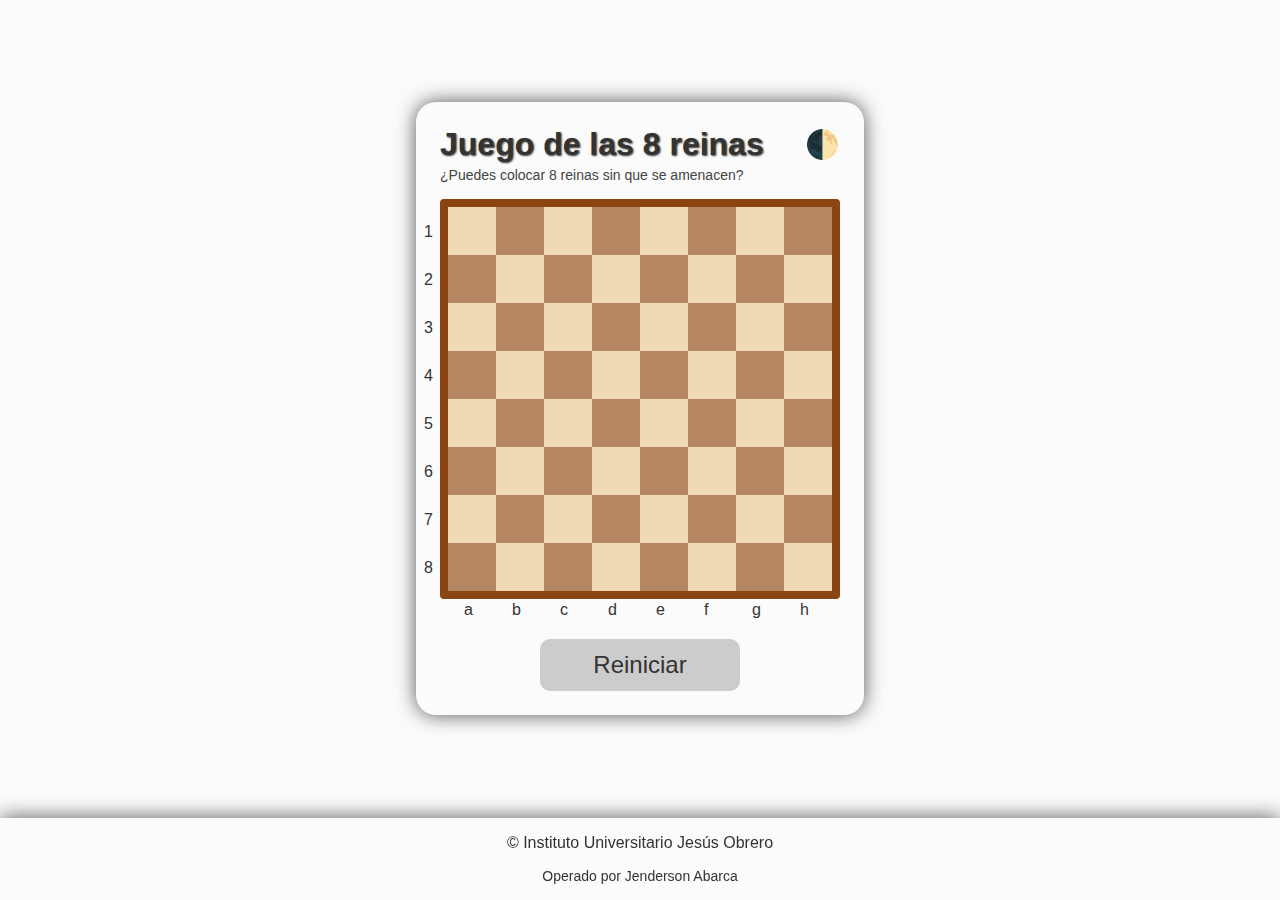
==== eight-queens-game/index.html @ 9d254e23 "Add files via upload" ====
<!DOCTYPE html>
<html lang="es" class="light">

<head>
    <meta charset="UTF-8">
    <meta name="viewport" content="width=device-width, initial-scale=1.0">
    <title>Juego de las 8 reinas</title>
    <link rel="stylesheet" href="style.css" />
    <link rel="stylesheet" href="coords.css" />
</head>

<body>
    <div class="Alert">
        <div class="Content">
            <h3 id="alertMessage"></h3>
            <button id="alertButton">Ok</button>
        </div>
    </div>
    <section class="GameContainer">
        <div class="Game">
            <h1>Juego de las 8 reinas <a href="#" class="theme-toggle" data-animation="polygon">🌓</a></h1>
            <p>¿Puedes colocar 8 reinas sin que se amenacen?</p>
            <div class="Board" id="board">
                <div class="Row">
                    <div class="Square">
                        <p></p>
                    </div>
                    <div class="Square">
                        <p></p>
                    </div>
                    <div class="Square">
                        <p></p>
                    </div>
                    <div class="Square">
                        <p></p>
                    </div>
                    <div class="Square">
                        <p></p>
                    </div>
                    <div class="Square">
                        <p></p>
                    </div>
                    <div class="Square">
                        <p></p>
                    </div>
                    <div class="Square">
                        <p></p>
                    </div>
                </div>
                <div class="Row">
                    <div class="Square">
                        <p></p>
                    </div>
                    <div class="Square">
                        <p></p>
                    </div>
                    <div class="Square">
                        <p></p>
                    </div>
                    <div class="Square">
                        <p></p>
                    </div>
                    <div class="Square">
                        <p></p>
                    </div>
                    <div class="Square">
                        <p></p>
                    </div>
                    <div class="Square">
                        <p></p>
                    </div>
                    <div class="Square">
                        <p></p>
                    </div>
                </div>
                <div class="Row">
                    <div class="Square">
                        <p></p>
                    </div>
                    <div class="Square">
                        <p></p>
                    </div>
                    <div class="Square">
                        <p></p>
                    </div>
                    <div class="Square">
                        <p></p>
                    </div>
                    <div class="Square">
                        <p></p>
                    </div>
                    <div class="Square">
                        <p></p>
                    </div>
                    <div class="Square">
                        <p></p>
                    </div>
                    <div class="Square">
                        <p></p>
                    </div>
                </div>
                <div class="Row">
                    <div class="Square">
                        <p></p>
                    </div>
                    <div class="Square">
                        <p></p>
                    </div>
                    <div class="Square">
                        <p></p>
                    </div>
                    <div class="Square">
                        <p></p>
                    </div>
                    <div class="Square">
                        <p></p>
                    </div>
                    <div class="Square">
                        <p></p>
                    </div>
                    <div class="Square">
                        <p></p>
                    </div>
                    <div class="Square">
                        <p></p>
                    </div>
                </div>
                <div class="Row">
                    <div class="Square">
                        <p></p>
                    </div>
                    <div class="Square">
                        <p></p>
                    </div>
                    <div class="Square">
                        <p></p>
                    </div>
                    <div class="Square">
                        <p></p>
                    </div>
                    <div class="Square">
                        <p></p>
                    </div>
                    <div class="Square">
                        <p></p>
                    </div>
                    <div class="Square">
                        <p></p>
                    </div>
                    <div class="Square">
                        <p></p>
                    </div>
                </div>
                <div class="Row">
                    <div class="Square">
                        <p></p>
                    </div>
                    <div class="Square">
                        <p></p>
                    </div>
                    <div class="Square">
                        <p></p>
                    </div>
                    <div class="Square">
                        <p></p>
                    </div>
                    <div class="Square">
                        <p></p>
                    </div>
                    <div class="Square">
                        <p></p>
                    </div>
                    <div class="Square">
                        <p></p>
                    </div>
                    <div class="Square">
                        <p></p>
                    </div>
                </div>
                <div class="Row">
                    <div class="Square">
                        <p></p>
                    </div>
                    <div class="Square">
                        <p></p>
                    </div>
                    <div class="Square">
                        <p></p>
                    </div>
                    <div class="Square">
                        <p></p>
                    </div>
                    <div class="Square">
                        <p></p>
                    </div>
                    <div class="Square">
                        <p></p>
                    </div>
                    <div class="Square">
                        <p></p>
                    </div>
                    <div class="Square">
                        <p></p>
                    </div>
                </div>
                <div class="Row">
                    <div class="Square">
                        <p></p>
                    </div>
                    <div class="Square">
                        <p></p>
                    </div>
                    <div class="Square">
                        <p></p>
                    </div>
                    <div class="Square">
                        <p></p>
                    </div>
                    <div class="Square">
                        <p></p>
                    </div>
                    <div class="Square">
                        <p></p>
                    </div>
                    <div class="Square">
                        <p></p>
                    </div>
                    <div class="Square">
                        <p></p>
                    </div>
                </div>
            </div>
            <button id="restartButton">Reiniciar</button>
        </div>
    </section>
    <footer>
        <p>&copy; Instituto Universitario Jesús Obrero</p>
        <span>Operado por Jenderson Abarca</span>
    </footer>
    <script src="script.js"></script>
    <script src="animation-registry.js"></script>
    <script src="toggle-theme.js"></script>
</body>

</html>
---- eight-queens-game/style.css ----
* {
    padding: 0;
    margin: 0;
    box-sizing: border-box;
    font-family: sans-serif;
}

.dark:root {
    --color-primary: #ffffff;
    --color-secondary: #bbbbbb;
    --background-primary: #1e1e1e;
    --background-secondary: #2c2c2c;
    --board-border: #333333;
    --square-light: #ebecd0;
    --square-dark: #779556;
    --button-background: #333333;
}

.light:root {
    --color-primary: #333333;
    --color-secondary: #444444;
    --background-primary: #fbfbfb;
    --background-secondary: #fbfbfb;
    --board-border: #8b4513;
    --square-light: #f0d9b5;
    --square-dark: #b58863;
    --button-background: #cccccc;
}

body {
    background: var(--background-primary);
}

.Alert {
    position: absolute;
    display: none;
    justify-content: center;
    align-items: center;
    width: 100%;
    height: 100vh;
    background: #000a;
    z-index: 2;
}

.Alert .Content {
    display: flex;
    flex-direction: column;
    justify-content: space-between;
    align-items: center;
    gap: 16px;
    width: 300px;
    padding: 16px;
    border-radius: 10px;
    background: var(--background-primary);
    color: var(--color-primary);
    box-shadow: 0 0 20px 0 #000a;
    animation-name: appear;
    animation-duration: 0.2s;
    animation-timing-function: ease;
    animation-iteration-count: 1;
}

.Alert h3 {
    font-size: 36px;
    text-align: center;
}

.Alert button {
    font-size: 16px;
    font-weight: 800;
    padding: 8px 16px;
    background: var(--button-background);
    color: var(--color-primary);
    border: none;
    cursor: pointer;
    border-radius: 10px;
}

.GameContainer {
    display: flex;
    justify-content: center;
    align-items: center;
    min-height: 100vh;
    padding-bottom: 84px;
    background: linear-gradient(135deg,
            var(--background-primary),

            var(--background-secondary));
}

.Game {
    background: var(--background-secondary);
    box-shadow: 0px 0px 20px 0px #000a;

    display: flex;
    flex-direction: column;
    justify-content: center;
    align-items: center;

    padding: 24px;
    border-radius: 20px;
    color: var(--color-primary);
    text-align: start;
}

.Game h1 {
    display: flex;
    justify-content: space-between;
    align-items: center;

    font-size: 32px;
    margin-bottom: 4px;
    text-shadow: 1px 1px 2px var(--color-primary);
    width: 100%;
}

.Game h1 a {
    text-decoration: none;
    font-size: 28px;
    text-shadow: none;
}

.Game p {
    font-size: 14px;
    color: var(--color-secondary);
    width: 200px;
    margin-bottom: 16px;
    width: 100%;
}

.Board {
    border: solid 8px var(--board-border);
    border-radius: 4px;
}

.Row {
    display: flex;
}

.Square {
    position: relative;
    width: 48px;
    height: 48px;
    display: flex;
    justify-content: center;
    align-items: center;
}

.Square p {
    position: relative;
    margin: 0;
    padding: 0;
    width: fit-content;
    font-size: 32px;
    color: #000;
    transition: 1s;
    left: 0;
    z-index: 1;
}

.Queen p {
    animation-name: appear;
    animation-duration: 0.2s;
    animation-timing-function: ease;
    animation-iteration-count: 1;
}

.Invalid p {
    animation-name: appear;
    animation-duration: 0.1s;
    animation-timing-function: ease;
    animation-iteration-count: 1;
}

.Killed p {
    animation-name: disappear;
    animation-duration: 1s;
    animation-timing-function: ease-in;
    animation-iteration-count: 1;
    transform: scale(0) translateY(64px);
}

@keyframes appear {
    0% {
        transform: scale(0);
    }

    50% {
        transform: scale(1.5);
    }

    100% {
        transform: scale(1);
    }
}

@keyframes disappear {
    0% {
        transform: scale(1) translateY(0) rotate(0deg);
        opacity: 1;
    }

    15% {
        transform: scale(1.5) translateY(-40px) rotate(45deg);
        opacity: 1;
    }

    100% {
        transform: scale(0) translateY(64px) rotate(360deg);
        opacity: 0;
    }
}

.Invalid::after {
    content: '';
    position: absolute;
    width: 100%;
    height: 100%;
    left: 0;
    top: 0;
    background: #ff000055;
}

.Row:nth-child(odd) .Square:nth-child(odd),
.Row:nth-child(even) .Square:nth-child(even) {
    background: var(--square-light);
}

.Row:nth-child(odd) .Square:nth-child(even),
.Row:nth-child(even) .Square:nth-child(odd) {
    background: var(--square-dark);
}

.Game button {
    padding: 12px 16px;
    width: 200px;
    border-radius: 10px;
    margin-top: 40px;
    font-size: 24px;
    background: var(--button-background);
    color: var(--color-primary);
    border: none;
    cursor: pointer;
}

footer {
    background: var(--background-secondary);
    box-shadow: 0px 0px 20px 0px #000a;

    position: fixed;
    bottom: 0;
    width: 100%;

    display: flex;
    flex-direction: column;
    align-items: center;
    gap: 16px;

    padding: 16px;
    color: var(--color-primary);
}

footer span {
    font-size: 14px;
}
---- eight-queens-game/coords.css ----
/*

    ROWS COORDS

*/

.Row {
    position: relative;
}

.Row::before {
    position: absolute;
    left: -24px;
    top: 16px;
    color: var(--color-primary);
    font-size: 16px;
}

.Row:nth-child(1)::before {
    content: '1';
}

.Row:nth-child(2)::before {
    content: '2';
}

.Row:nth-child(3)::before {
    content: '3';
}

.Row:nth-child(4)::before {
    content: '4';
}

.Row:nth-child(5)::before {
    content: '5';

}

.Row:nth-child(6)::before {
    content: '6';
}

.Row:nth-child(7)::before {
    content: '7';
}

.Row:nth-child(8)::before {
    content: '8';
}

/*

    COLUMNS COORDS

*/



.Row:last-child .Square {
    position: relative;
}

.Row:last-child .Square::before {
    position: absolute;
    left: 16px;
    bottom: -28px;
    color: var(--color-primary);
    font-size: 16px;
}

.Row:last-child .Square:nth-child(1)::before {
    content: 'a';
}

.Row:last-child .Square:nth-child(2)::before {
    content: 'b';
}

.Row:last-child .Square:nth-child(3)::before {
    content: 'c';
}

.Row:last-child .Square:nth-child(4)::before {
    content: 'd';
}

.Row:last-child .Square:nth-child(5)::before {
    content: 'e';
}

.Row:last-child .Square:nth-child(6)::before {
    content: 'f';
}

.Row:last-child .Square:nth-child(7)::before {
    content: 'g';
}

.Row:last-child .Square:nth-child(8)::before {
    content: 'h';
}
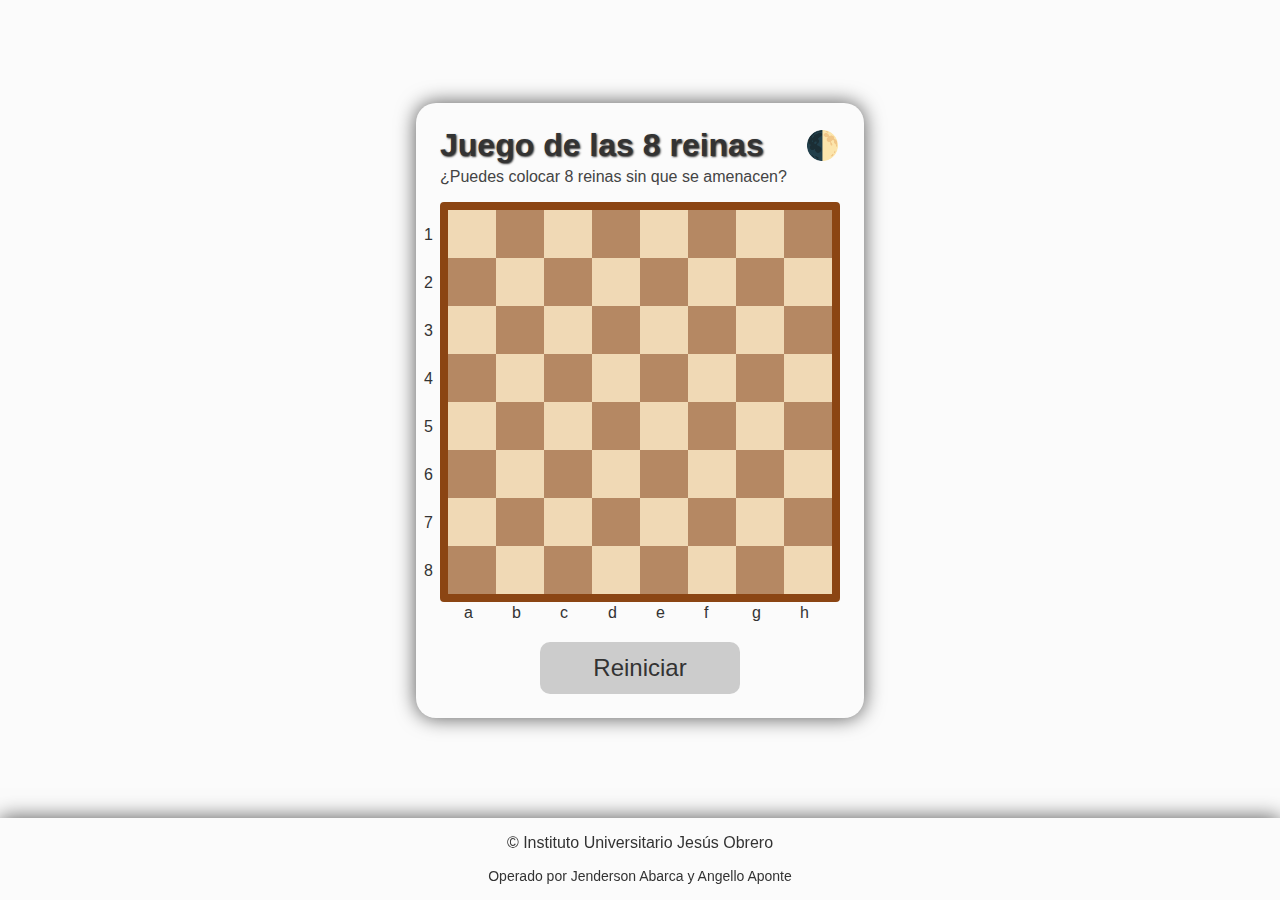
==== commit f6ac8dd6: "Update index.html" ====
--- a/eight-queens-game/index.html
+++ b/eight-queens-game/index.html
@@ -235,11 +235,11 @@
     </section>
     <footer>
         <p>&copy; Instituto Universitario Jesús Obrero</p>
-        <span>Operado por Jenderson Abarca</span>
+        <span>Operado por Jenderson Abarca y Angello Aponte</span>
     </footer>
     <script src="script.js"></script>
     <script src="animation-registry.js"></script>
     <script src="toggle-theme.js"></script>
 </body>
 
-</html>+</html>
--- a/eight-queens-game/style.css
+++ b/eight-queens-game/style.css
@@ -81,7 +81,8 @@
     justify-content: center;
     align-items: center;
     min-height: 100vh;
-    padding-bottom: 84px;
+    padding-top: 64px;
+    padding-bottom: calc(80px + 64px);
     background: linear-gradient(135deg,
             var(--background-primary),
 
@@ -96,6 +97,8 @@
     flex-direction: column;
     justify-content: center;
     align-items: center;
+    width: 448px;
+    margin: 16px;
 
     padding: 24px;
     border-radius: 20px;
@@ -121,7 +124,6 @@
 }
 
 .Game p {
-    font-size: 14px;
     color: var(--color-secondary);
     width: 200px;
     margin-bottom: 16px;
@@ -129,18 +131,21 @@
 }
 
 .Board {
+    width: 100%;
+    aspect-ratio: 1/1;
     border: solid 8px var(--board-border);
     border-radius: 4px;
 }
 
 .Row {
+    width: 100%;
     display: flex;
 }
 
 .Square {
     position: relative;
-    width: 48px;
-    height: 48px;
+    width: calc(100% / 8);
+    aspect-ratio: 1/1;
     display: flex;
     justify-content: center;
     align-items: center;
@@ -152,10 +157,19 @@
     padding: 0;
     width: fit-content;
     font-size: 32px;
+    line-height: 32px;
+    container-name: square;
     color: #000;
     transition: 1s;
     left: 0;
     z-index: 1;
+}
+
+@media (max-width: 360px) {
+    .Square p {
+        font-size: 20px;
+        line-height: 20px;
+    }
 }
 
 .Queen p {
@@ -258,8 +272,9 @@
 
     padding: 16px;
     color: var(--color-primary);
+    z-index: 10;
 }
 
 footer span {
     font-size: 14px;
-}+}
